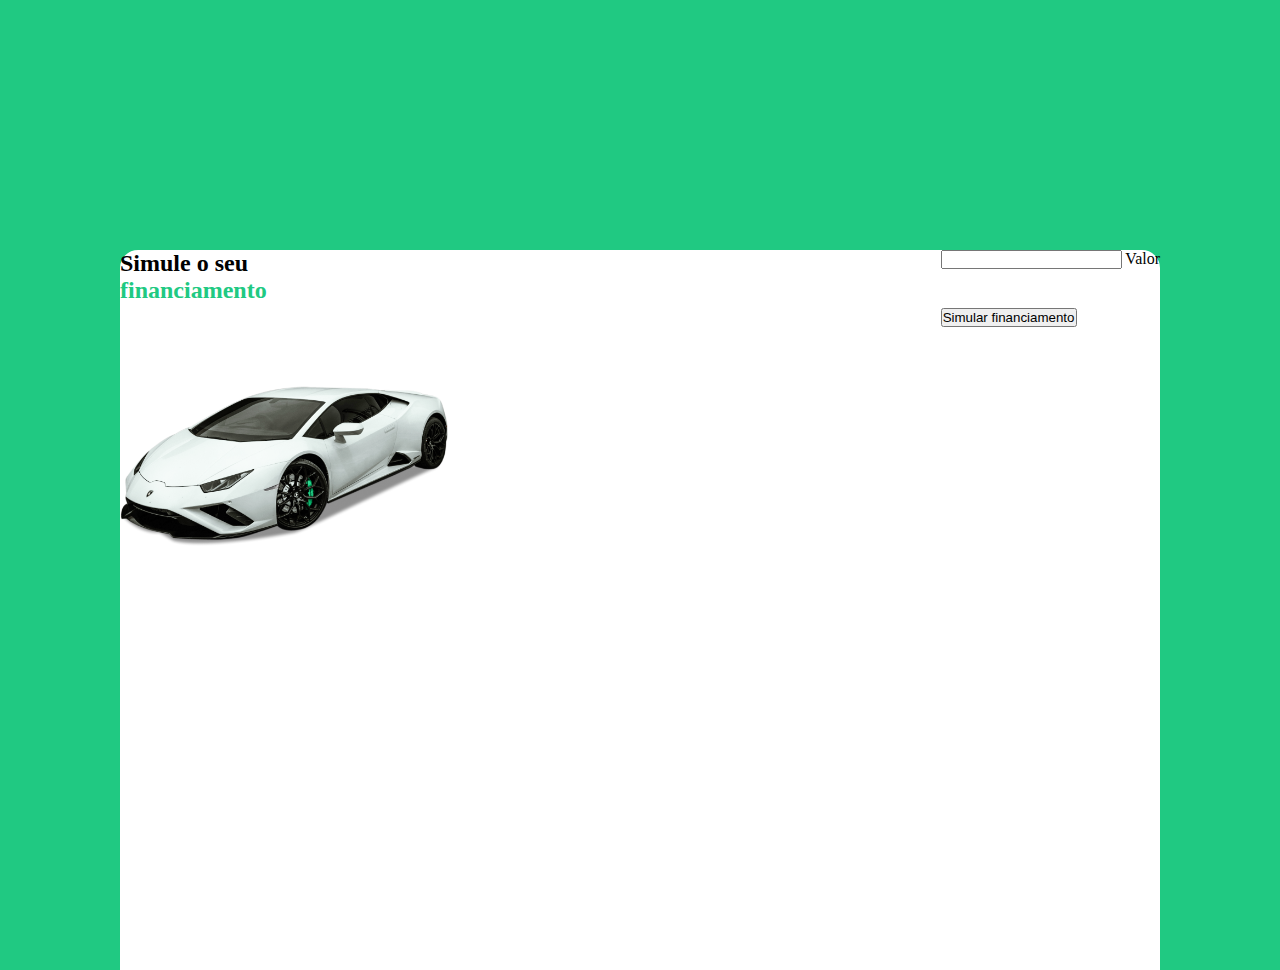
==== index.html @ 45dee1a0 "começando o trabalho 3 de web" ====
<!DOCTYPE html>
<html lang="pt-br">
<head>
    <meta charset="UTF-8">
    <meta name="viewport" content="width=device-width, initial-scale=1.0">
    <link rel="stylesheet" href="./CSS/styles.css">
    <title>Finance</title>
</head>
<body>
    <main class="principal">
        <header class="principal-cabecalho">
            <!-- <img class="principal-logo" src="./images/logo-white.svg" alt="aqui tem a logo finace com cor branca"> -->
        </header>
    </main>
    <div class="div-mae">
        <div class="div-carro">
            <h2>Simule o seu <br><a class="div-cor-verde">financiamento</a></h2>
            <title class="div-textinho">Escolha as melhores condições para o financiamento do seu veículo</title>
            <img class="carro" src="./images/carro.png" alt="aqui tem a imagem do carro">
        </div>
        <div class="div-inputs">
            <title class="div-textinho2">Preencha os campos e simule<br> o seu financiamento.</title>
            <input class="div-input1" type="number" name="" id="">




            <label for="">Valor</label>
            <optgroup label="">
                <option value="Em quantos meses?"></option>
            </optgroup>
            <button class="botao">Simular financiamento</button>
        </div>
    </div>
</body>
</html>
---- CSS/styles.css ----
*{
    margin: 0;
    padding: 0;
}


:root {
    
}

body{
    display: flex;
    width: 100vw;
    height: 100vh;
    background-color: #20C982;
}

.principal{
    background-color: #20C982;
}

.principal-cabecalho{
    
}


.div-mae{
    display: flex;
    height: 80vh;
    width: 100vw;
    
    margin-top: 250px;
    margin-left: 120px;
    margin-right: 120px;

    border-top-left-radius: 18px;
    border-top-right-radius: 18px;
    background-color: #fff;
}

.div-carro, .div-esquerda {
    flex: 1;
}

.div-carro{
   
}

.div-esquerda{
   
}

h2{

}

.div-cor-verde{
    color: #20C982;
}

.carro{
    max-width: 40%;
    margin-top: 10%;
}
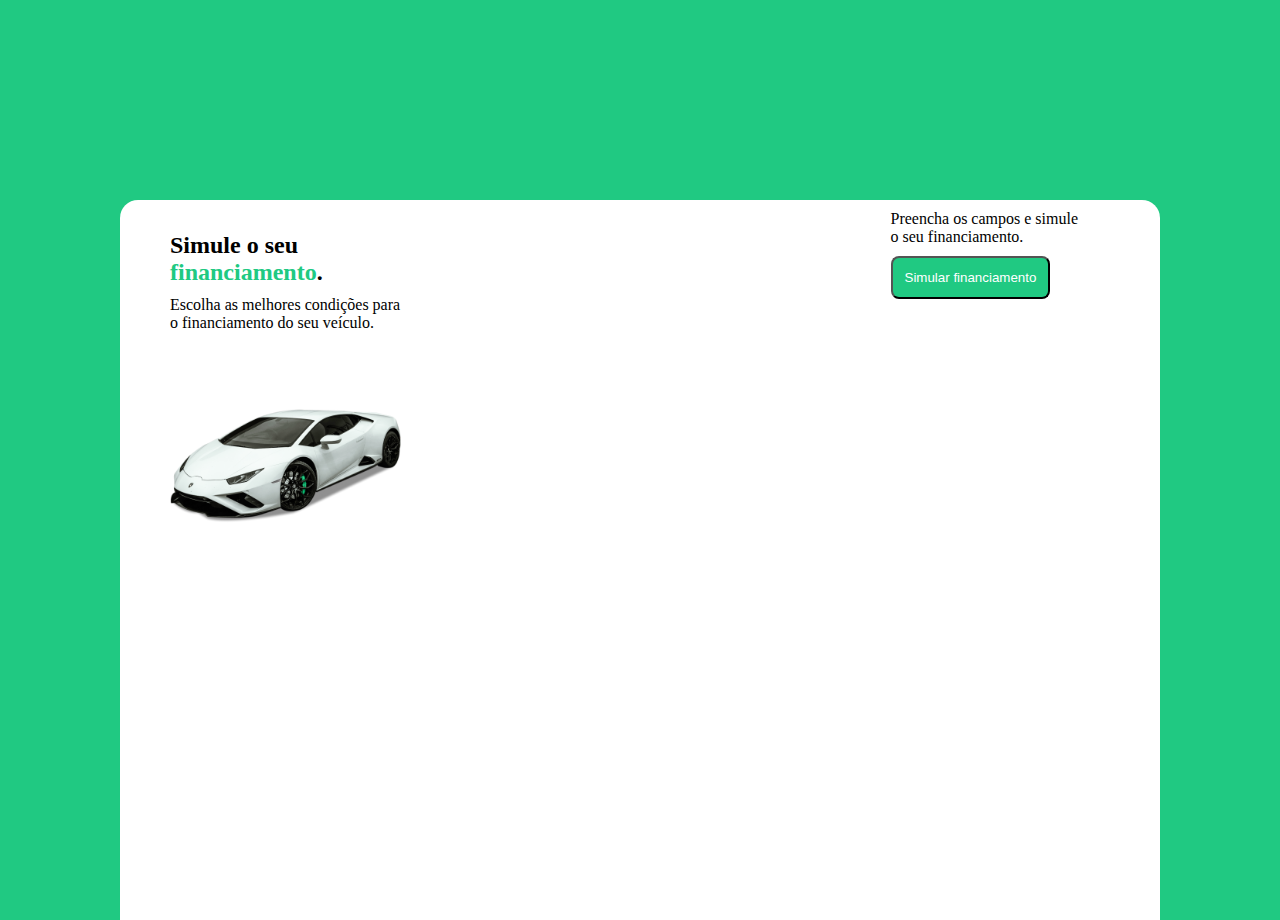
==== commit e0f902ed: "começando o trabalho 3 de web" ====
--- a/index.html
+++ b/index.html
@@ -14,21 +14,22 @@
     </main>
     <div class="div-mae">
         <div class="div-carro">
-            <h2>Simule o seu <br><a class="div-cor-verde">financiamento</a></h2>
-            <title class="div-textinho">Escolha as melhores condições para o financiamento do seu veículo</title>
+            <h2>Simule o seu <br><a class="div-cor-verde">financiamento</a>.</h2>
+            <p class="div-textinho">Escolha as melhores condições para<br> o financiamento do seu veículo.</p>
             <img class="carro" src="./images/carro.png" alt="aqui tem a imagem do carro">
         </div>
         <div class="div-inputs">
-            <title class="div-textinho2">Preencha os campos e simule<br> o seu financiamento.</title>
-            <input class="div-input1" type="number" name="" id="">
+            <p class="div-textinho2">Preencha os campos e simule<br> o seu financiamento.</p>
+            
+            
+
+
+
+            
 
 
 
 
-            <label for="">Valor</label>
-            <optgroup label="">
-                <option value="Em quantos meses?"></option>
-            </optgroup>
             <button class="botao">Simular financiamento</button>
         </div>
     </div>
--- a/CSS/styles.css
+++ b/CSS/styles.css
@@ -29,7 +29,7 @@
     height: 80vh;
     width: 100vw;
     
-    margin-top: 250px;
+    margin-top: 200px;
     margin-left: 120px;
     margin-right: 120px;
 
@@ -51,7 +51,18 @@
 }
 
 h2{
+    margin-left: 50px;
+    margin-top: 32px;
+}
 
+.div-textinho{
+    margin-left: 50px;
+    margin-top: 10px;
+}
+
+.div-textinho2{
+    margin-right: 82px;
+    margin-top: 10px;
 }
 
 .div-cor-verde{
@@ -59,6 +70,29 @@
 }
 
 .carro{
-    max-width: 40%;
+    max-width: 30%;
     margin-top: 10%;
+    margin-left: 50px;
+}
+
+
+
+
+
+
+
+
+
+
+
+
+
+
+
+.botao{
+    background-color: #20C982;
+    color: #fff;
+    padding: 12px;
+    border-radius: 8px;
+    margin-top: 10px;
 }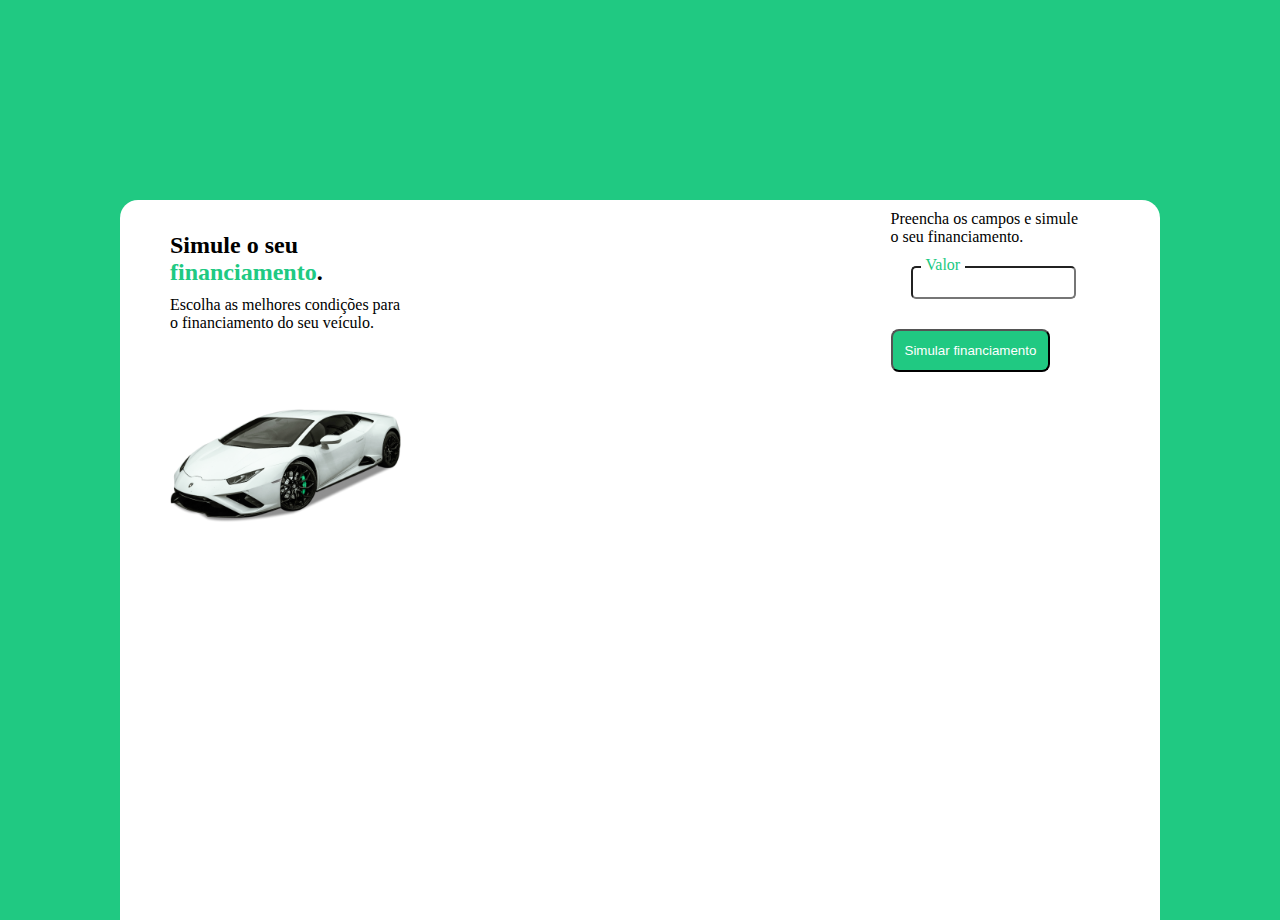
==== commit 04360560: "começando o trabalho 3 de web" ====
--- a/index.html
+++ b/index.html
@@ -20,16 +20,10 @@
         </div>
         <div class="div-inputs">
             <p class="div-textinho2">Preencha os campos e simule<br> o seu financiamento.</p>
-            
-            
-
-
-
-            
-
-
-
-
+            <div class="input-container">
+                <label for="meuInput">Valor</label>
+                <input type="text" id="meuInput">
+            </div>
             <button class="botao">Simular financiamento</button>
         </div>
     </div>
--- a/CSS/styles.css
+++ b/CSS/styles.css
@@ -65,6 +65,7 @@
     margin-top: 10px;
 }
 
+
 .div-cor-verde{
     color: #20C982;
 }
@@ -75,19 +76,29 @@
     margin-left: 50px;
 }
 
+.input-container {
+    position: relative;
+    width: 150px;
+    margin: 20px;
+}
 
+.input-container label {
+    position: absolute;
+    top: -10px; 
+    left: 10px;
+    font-size: 16px;
+    color: #20C982;
+    background-color: #fff; 
+    padding: 0 5px;
+}
 
-
-
-
-
-
-
-
-
-
-
-
+.input-container input {
+    width: 100%;
+    padding: 5.5px;
+    font-size: 16px;
+    background-clip: content-box; 
+    border-radius: 5px;
+}
 
 .botao{
     background-color: #20C982;
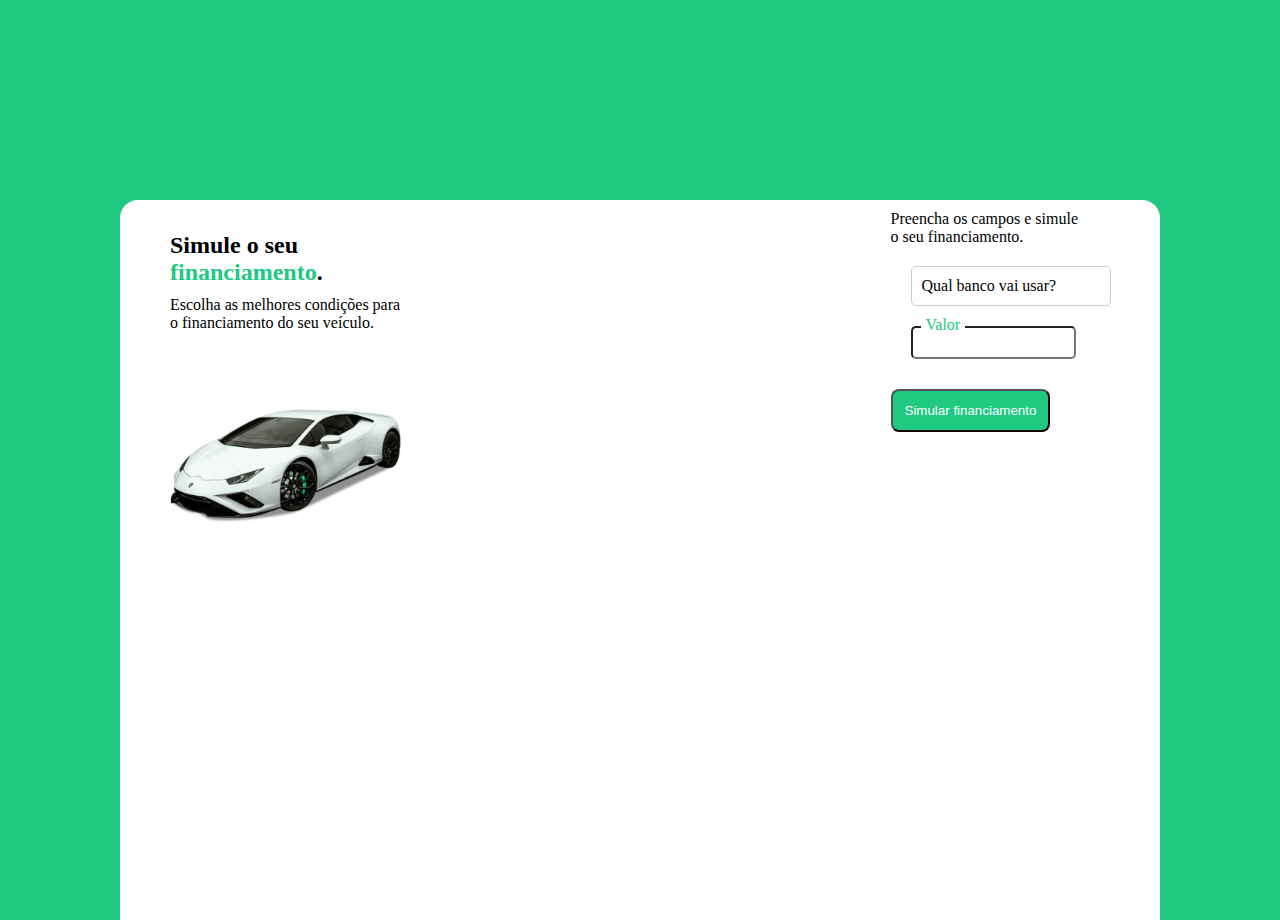
==== commit d90fe18a: "começando o trabalho 3 de web" ====
--- a/index.html
+++ b/index.html
@@ -13,6 +13,7 @@
         </header>
     </main>
     <div class="div-mae">
+        <!---->
         <div class="div-carro">
             <h2>Simule o seu <br><a class="div-cor-verde">financiamento</a>.</h2>
             <p class="div-textinho">Escolha as melhores condições para<br> o financiamento do seu veículo.</p>
@@ -20,12 +21,26 @@
         </div>
         <div class="div-inputs">
             <p class="div-textinho2">Preencha os campos e simule<br> o seu financiamento.</p>
+            <!---->
+            <div class="custom-select">
+                <div class="custom-select-label" onclick="toggleOptions()">Qual banco vai usar?</div>
+                <div class="custom-select-options" id="options">
+                    <div class="custom-select-option" onclick="selectBank('Banco A')">Banco A</div>
+                    <div class="custom-select-option" onclick="selectBank('Banco B')">Banco B</div>
+                    <div class="custom-select-option" onclick="selectBank('Banco C')">Banco C</div>
+                    <!-- Adicione mais opções conforme necessário -->
+                </div>
+            </div>
+            <!---->
             <div class="input-container">
                 <label for="meuInput">Valor</label>
                 <input type="text" id="meuInput">
             </div>
+            <!---->
             <button class="botao">Simular financiamento</button>
         </div>
     </div>
+
+    <script src="./JavaScript/main.js"></script>
 </body>
 </html>--- a/CSS/styles.css
+++ b/CSS/styles.css
@@ -2,28 +2,28 @@
     margin: 0;
     padding: 0;
 }
-
+/**/
 
 :root {
     
 }
-
+/**/
 body{
     display: flex;
     width: 100vw;
     height: 100vh;
     background-color: #20C982;
 }
-
+/**/
 .principal{
     background-color: #20C982;
 }
-
+/**/
 .principal-cabecalho{
     
 }
 
-
+/**/
 .div-mae{
     display: flex;
     height: 80vh;
@@ -37,45 +37,87 @@
     border-top-right-radius: 18px;
     background-color: #fff;
 }
-
+/**/
 .div-carro, .div-esquerda {
     flex: 1;
 }
-
+/**/
 .div-carro{
    
 }
-
+/**/
 .div-esquerda{
    
 }
-
+/**/
 h2{
     margin-left: 50px;
     margin-top: 32px;
 }
-
+/**/
 .div-textinho{
     margin-left: 50px;
     margin-top: 10px;
 }
-
+/**/
 .div-textinho2{
     margin-right: 82px;
     margin-top: 10px;
 }
 
-
+/**/
 .div-cor-verde{
     color: #20C982;
 }
-
+/**/
 .carro{
     max-width: 30%;
     margin-top: 10%;
     margin-left: 50px;
 }
 
+
+/**/
+
+.custom-select {
+    position: relative;
+    width: 200px;
+    margin: 20px;
+}
+
+.custom-select-label {
+    cursor: pointer;
+    background-color: #fff;
+    border: 1px solid #ccc;
+    padding: 10px;
+    font-size: 16px;
+    border-radius: 5px;
+}
+
+.custom-select-options {
+    display: none;
+    position: absolute;
+    top: 100%;
+    left: 0;
+    width: 100%;
+    background-color: #fff;
+    border: 1px solid #ccc;
+    border-top: none;
+    max-height: 200px;
+    overflow-y: auto;
+    z-index: 1; 
+}
+
+.custom-select-option {
+    padding: 10px;
+    cursor: pointer;
+}
+
+.custom-select-option:hover {
+    background-color: #f0f0f0;
+}
+
+/**/
 .input-container {
     position: relative;
     width: 150px;
@@ -99,7 +141,7 @@
     background-clip: content-box; 
     border-radius: 5px;
 }
-
+/**/
 .botao{
     background-color: #20C982;
     color: #fff;
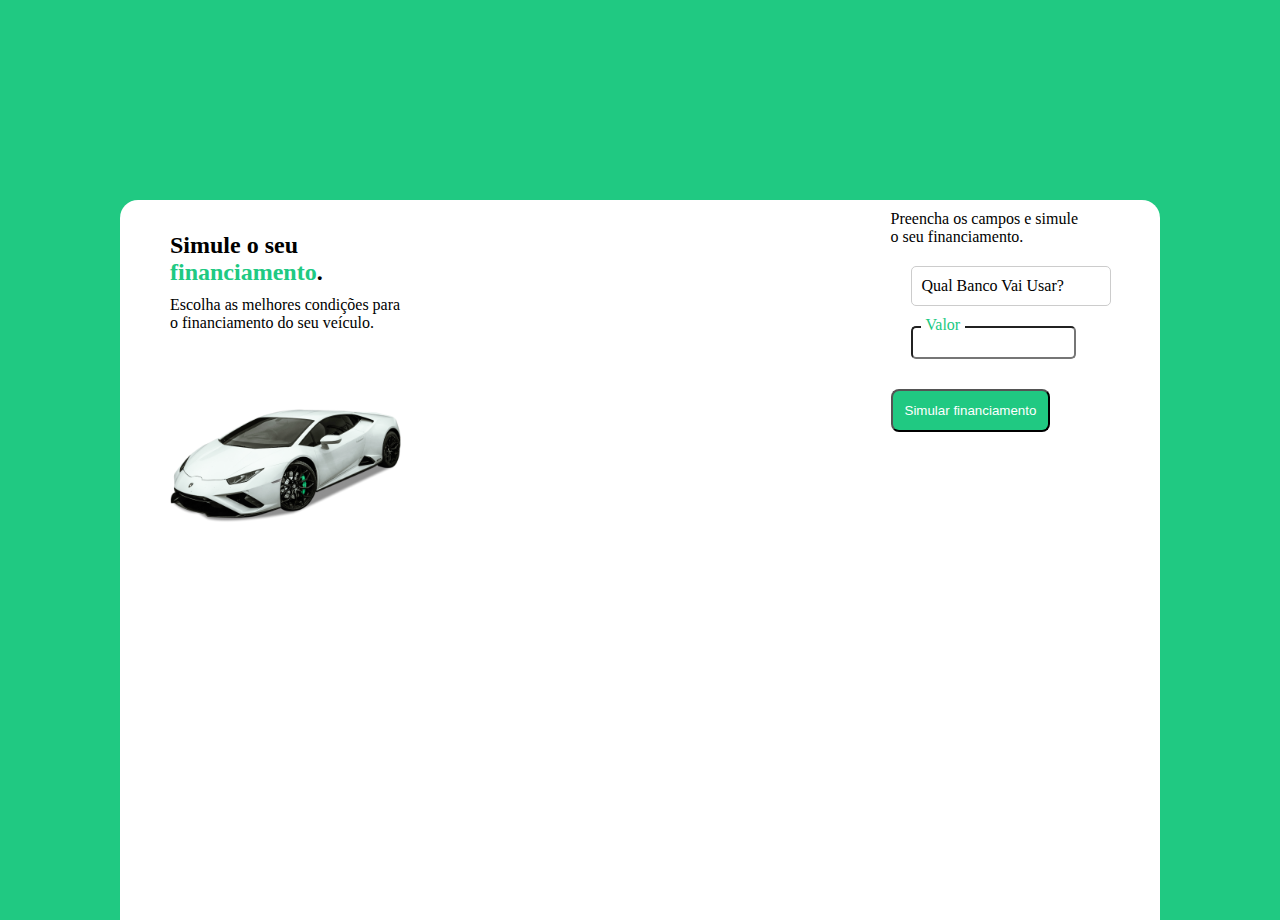
==== commit c9fee8a0: "começando o trabalho 3 de web" ====
--- a/index.html
+++ b/index.html
@@ -23,11 +23,11 @@
             <p class="div-textinho2">Preencha os campos e simule<br> o seu financiamento.</p>
             <!---->
             <div class="custom-select">
-                <div class="custom-select-label" onclick="toggleOptions()">Qual banco vai usar?</div>
+                <div class="custom-select-label" onclick="toggleOptions()">Qual Banco Vai Usar?</div>
                 <div class="custom-select-options" id="options">
-                    <div class="custom-select-option" onclick="selectBank('Banco A')">Banco A</div>
-                    <div class="custom-select-option" onclick="selectBank('Banco B')">Banco B</div>
-                    <div class="custom-select-option" onclick="selectBank('Banco C')">Banco C</div>
+                    <div class="custom-select-option" onclick="selectBank('Nubank')">Nubank</div>
+                    <div class="custom-select-option" onclick="selectBank('Inter')">Inter</div>
+                    <div class="custom-select-option" onclick="selectBank('Neon')">Neon</div>
                     <!-- Adicione mais opções conforme necessário -->
                 </div>
             </div>
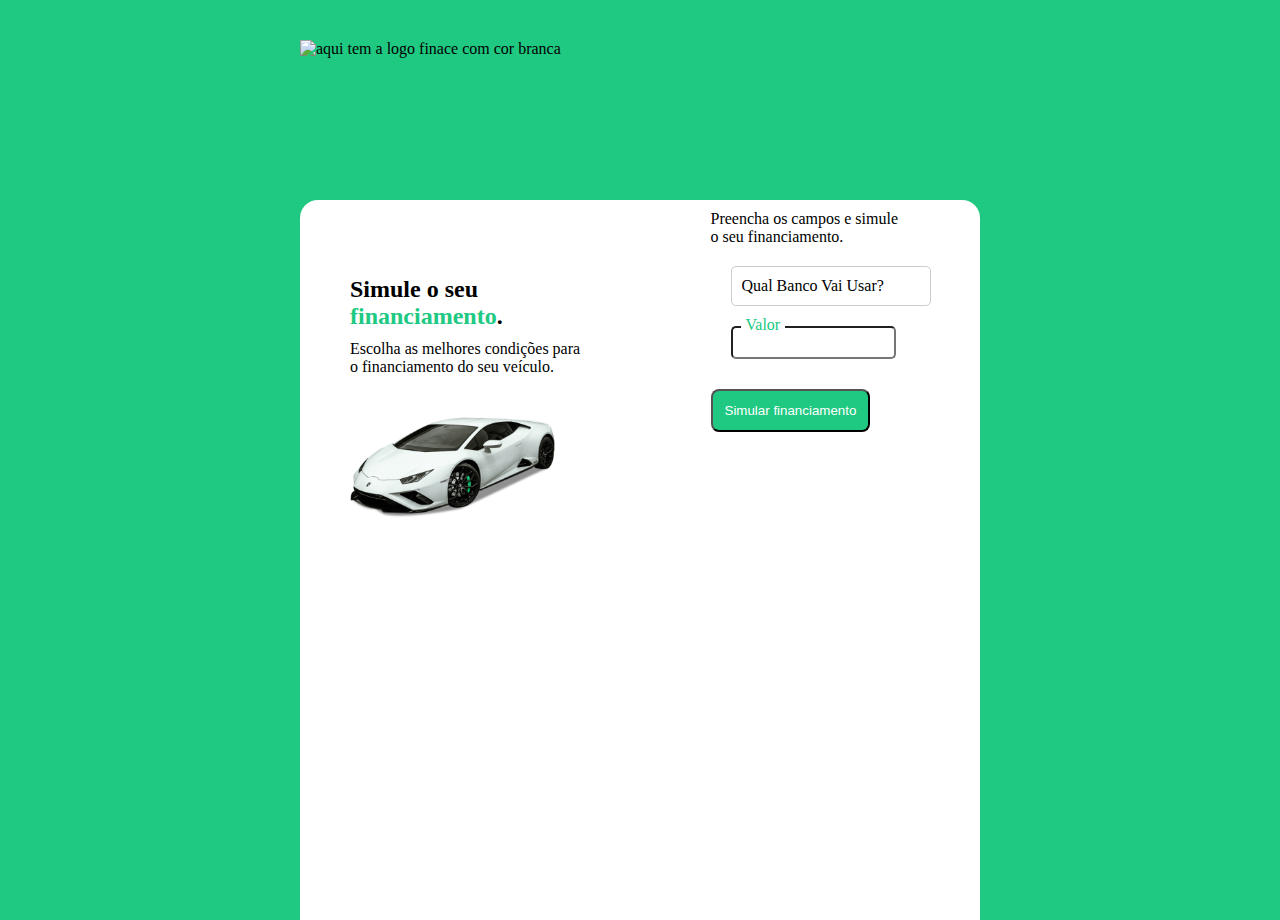
==== commit 93175f69: "começando o trabalho 3 de web" ====
--- a/index.html
+++ b/index.html
@@ -9,12 +9,13 @@
 <body>
     <main class="principal">
         <header class="principal-cabecalho">
-            <!-- <img class="principal-logo" src="./images/logo-white.svg" alt="aqui tem a logo finace com cor branca"> -->
+            <img class="logo-branca" src="./images/logo-branca.png" alt="aqui tem a logo finace com cor branca">
         </header>
     </main>
     <div class="div-mae">
         <!---->
         <div class="div-carro">
+            <img class="logo-verde" src="./images/logo-verde.png" alt="">
             <h2>Simule o seu <br><a class="div-cor-verde">financiamento</a>.</h2>
             <p class="div-textinho">Escolha as melhores condições para<br> o financiamento do seu veículo.</p>
             <img class="carro" src="./images/carro.png" alt="aqui tem a imagem do carro">
--- a/CSS/styles.css
+++ b/CSS/styles.css
@@ -10,8 +10,6 @@
 /**/
 body{
     display: flex;
-    width: 100vw;
-    height: 100vh;
     background-color: #20C982;
 }
 /**/
@@ -20,18 +18,35 @@
 }
 /**/
 .principal-cabecalho{
-    
+
+}
+/**/
+.logo-branca {
+    position: absolute;
+    top: 0;
+    left: 280px;
+    width: 300px;
+    margin-top: 40px;
+    margin-left: 20px;
+}
+
+.logo-verde{
+    top: 0;
+    left: 100px;
+    width: 120px;
+    margin-top: 40px;
+    margin-left: 40px;
 }
 
 /**/
 .div-mae{
     display: flex;
     height: 80vh;
-    width: 100vw;
+    width: 80vw;
     
     margin-top: 200px;
-    margin-left: 120px;
-    margin-right: 120px;
+    margin-left: 300px;
+    margin-right: 300px;
 
     border-top-left-radius: 18px;
     border-top-right-radius: 18px;
@@ -71,7 +86,7 @@
 }
 /**/
 .carro{
-    max-width: 30%;
+    width: 50%;
     margin-top: 10%;
     margin-left: 50px;
 }
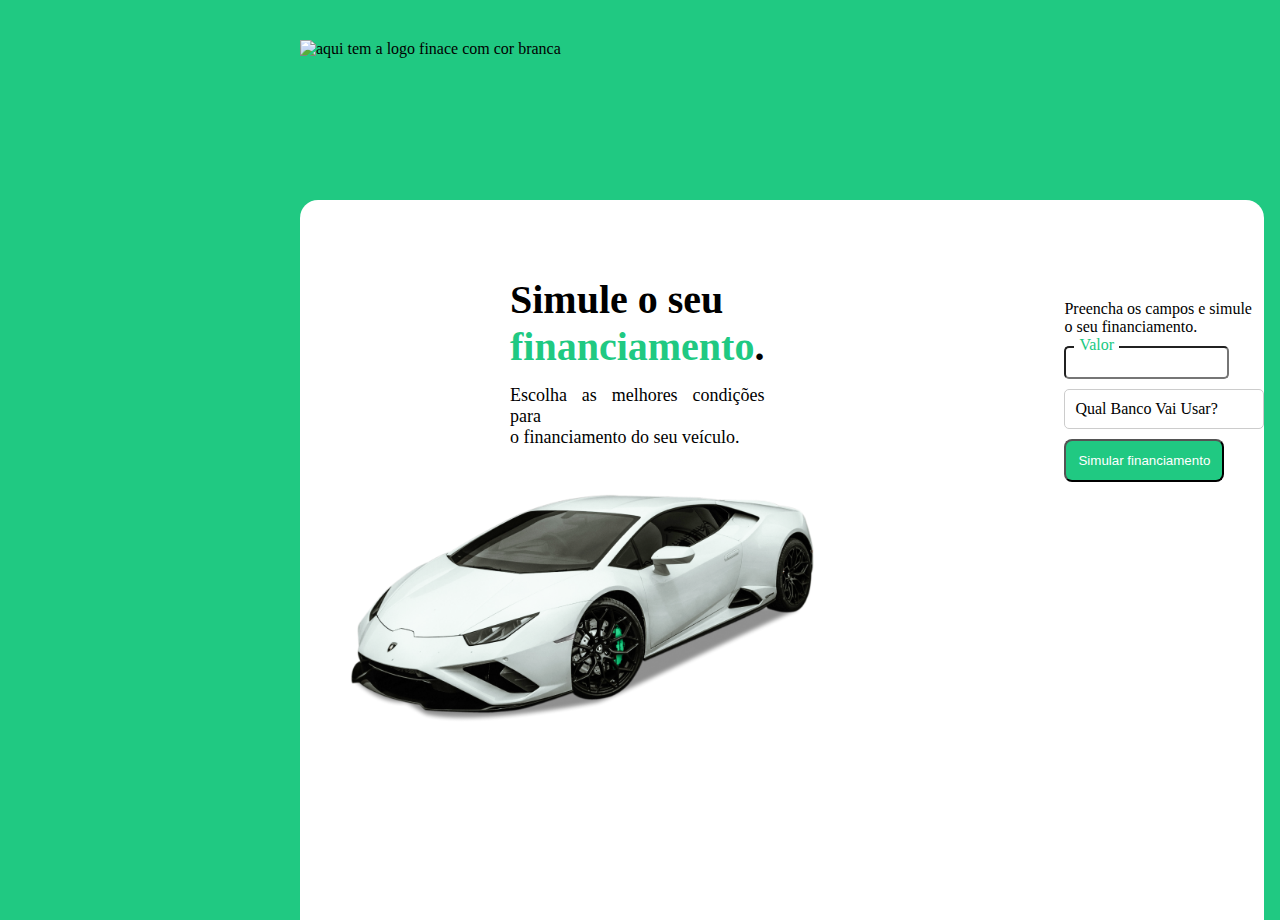
==== commit 224368e4: "dor na costa" ====
--- a/index.html
+++ b/index.html
@@ -23,6 +23,11 @@
         <div class="div-inputs">
             <p class="div-textinho2">Preencha os campos e simule<br> o seu financiamento.</p>
             <!---->
+            <div class="input-container">
+                <label for="meuInput">Valor</label>
+                <input type="text" id="meuInput">
+            </div>
+            <!---->
             <div class="custom-select">
                 <div class="custom-select-label" onclick="toggleOptions()">Qual Banco Vai Usar?</div>
                 <div class="custom-select-options" id="options">
@@ -33,11 +38,6 @@
                 </div>
             </div>
             <!---->
-            <div class="input-container">
-                <label for="meuInput">Valor</label>
-                <input type="text" id="meuInput">
-            </div>
-            <!---->
             <button class="botao">Simular financiamento</button>
         </div>
     </div>
--- a/CSS/styles.css
+++ b/CSS/styles.css
@@ -30,19 +30,12 @@
     margin-left: 20px;
 }
 
-.logo-verde{
-    top: 0;
-    left: 100px;
-    width: 120px;
-    margin-top: 40px;
-    margin-left: 40px;
-}
 
 /**/
 .div-mae{
     display: flex;
     height: 80vh;
-    width: 80vw;
+    width: 100vw;
     
     margin-top: 200px;
     margin-left: 300px;
@@ -51,33 +44,47 @@
     border-top-left-radius: 18px;
     border-top-right-radius: 18px;
     background-color: #fff;
+
+}
+
+/**/
+.div-carro,
+.div-inputs {
+    flex: 1;
+    padding: 0; 
+}
+.div-inputs{
+    
 }
 /**/
-.div-carro, .div-esquerda {
-    flex: 1;
+
+.logo-verde{
+    top: 0;
+    left: 100px;
+    width: 100px;
+    margin-top: 40px;
+    margin-left: 210px;
 }
-/**/
-.div-carro{
-   
-}
-/**/
-.div-esquerda{
-   
-}
+
 /**/
 h2{
-    margin-left: 50px;
+    margin-left: 210px;
     margin-top: 32px;
+    font-size: 40px;
+    text-align: justify;
 }
 /**/
 .div-textinho{
-    margin-left: 50px;
-    margin-top: 10px;
+    margin-left: 210px;
+    margin-top: 15px;
+    font-size: 18px;
+    text-align: justify;
 }
 /**/
 .div-textinho2{
-    margin-right: 82px;
-    margin-top: 10px;
+    /* margin-right: 82px; */
+    margin-left: 300px;
+    margin-top: 100px;
 }
 
 /**/
@@ -86,7 +93,7 @@
 }
 /**/
 .carro{
-    width: 50%;
+    width: 100%;
     margin-top: 10%;
     margin-left: 50px;
 }
@@ -97,7 +104,8 @@
 .custom-select {
     position: relative;
     width: 200px;
-    margin: 20px;
+    margin-left: 300px;
+    margin-top: 10px;
 }
 
 .custom-select-label {
@@ -107,6 +115,7 @@
     padding: 10px;
     font-size: 16px;
     border-radius: 5px;
+    
 }
 
 .custom-select-options {
@@ -121,22 +130,26 @@
     max-height: 200px;
     overflow-y: auto;
     z-index: 1; 
+    
 }
 
 .custom-select-option {
     padding: 10px;
     cursor: pointer;
+    
 }
 
 .custom-select-option:hover {
     background-color: #f0f0f0;
+    
 }
 
 /**/
 .input-container {
     position: relative;
     width: 150px;
-    margin: 20px;
+    margin-left: 300px;
+    margin-top: 10px;
 }
 
 .input-container label {
@@ -162,5 +175,6 @@
     color: #fff;
     padding: 12px;
     border-radius: 8px;
+    margin-left: 300px;
     margin-top: 10px;
 }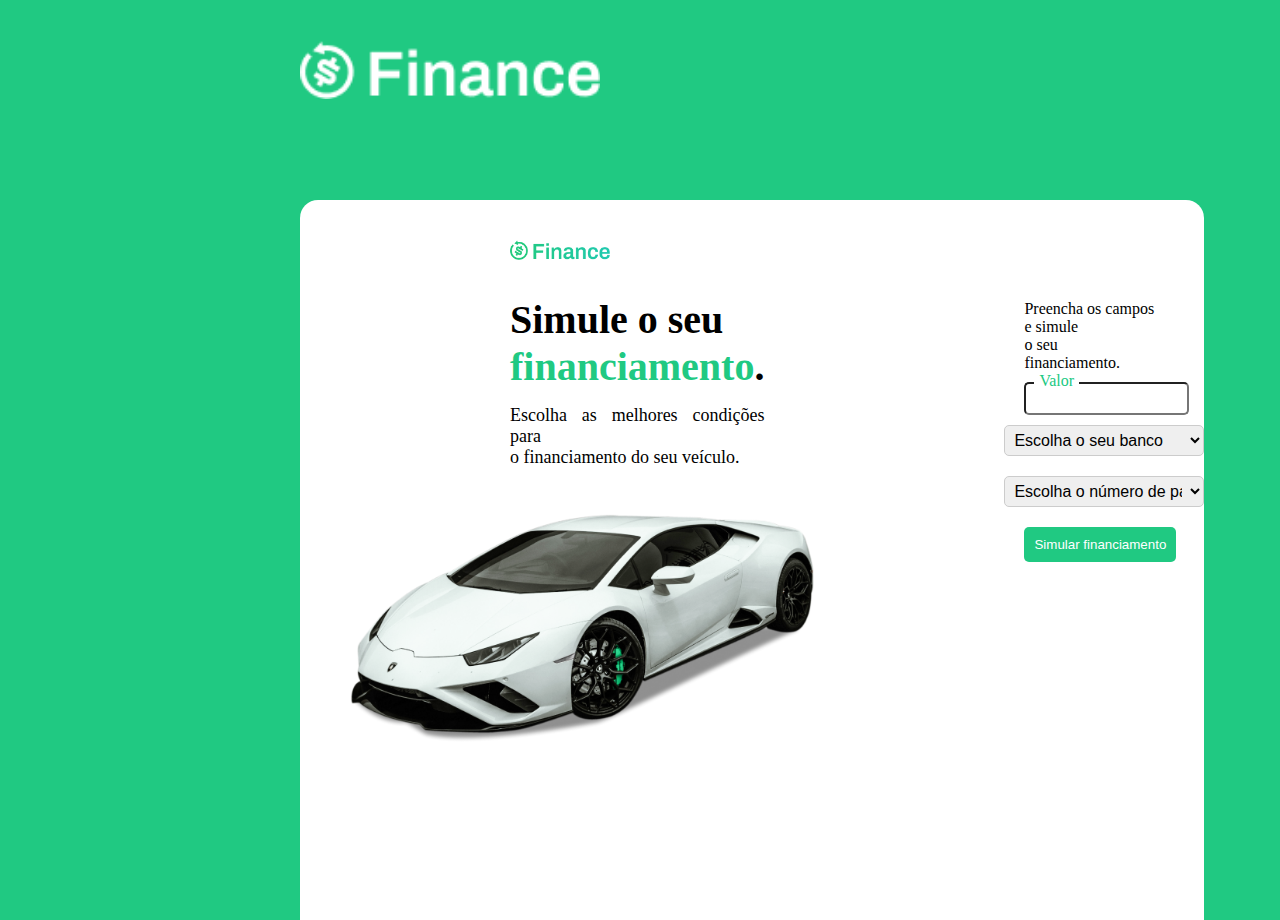
==== commit 2e3c2214: "mais tarde faço para outras tela e ajeito o texto" ====
--- a/index.html
+++ b/index.html
@@ -4,6 +4,7 @@
     <meta charset="UTF-8">
     <meta name="viewport" content="width=device-width, initial-scale=1.0">
     <link rel="stylesheet" href="./CSS/styles.css">
+    <link rel="stylesheet" href="./CSS/banco-parcela.css">
     <title>Finance</title>
 </head>
 <body>
@@ -23,20 +24,28 @@
         <div class="div-inputs">
             <p class="div-textinho2">Preencha os campos e simule<br> o seu financiamento.</p>
             <!---->
-            <div class="input-container">
+            <div class="valor">
                 <label for="meuInput">Valor</label>
                 <input type="text" id="meuInput">
             </div>
             <!---->
-            <div class="custom-select">
-                <div class="custom-select-label" onclick="toggleOptions()">Qual Banco Vai Usar?</div>
-                <div class="custom-select-options" id="options">
-                    <div class="custom-select-option" onclick="selectBank('Nubank')">Nubank</div>
-                    <div class="custom-select-option" onclick="selectBank('Inter')">Inter</div>
-                    <div class="custom-select-option" onclick="selectBank('Neon')">Neon</div>
-                    <!-- Adicione mais opções conforme necessário -->
-                </div>
+            <div class="select-container">
+                <select id="bancos" onchange="selectBank()">
+                    <option value="" disabled selected>Escolha o seu banco</option>
+                    <option value="Nubank">Nubank</option>
+                    <option value="Inter">Inter</option>
+                    <option value="Neon">Neon</option>
+                </select>
             </div>
+            <div class="select-container">
+                <select id="parcelas" onchange="selectParcelas()">
+                    <option value="" disabled selected>Escolha o número de parcelas</option>
+                    <option value="1">1x</option>
+                    <option value="2">2x</option>
+                    <option value="3">3x</option>
+                </select>
+            </div>
+            
             <!---->
             <button class="botao">Simular financiamento</button>
         </div>
--- a/CSS/styles.css
+++ b/CSS/styles.css
@@ -5,16 +5,17 @@
 /**/
 
 :root {
-    
+    --color-one: #20C982;
+    --color-two: #fff;
 }
 /**/
 body{
     display: flex;
-    background-color: #20C982;
+    background-color: var(--color-one);
 }
 /**/
 .principal{
-    background-color: #20C982;
+    background-color: var(--color-one);
 }
 /**/
 .principal-cabecalho{
@@ -43,7 +44,7 @@
 
     border-top-left-radius: 18px;
     border-top-right-radius: 18px;
-    background-color: #fff;
+    background-color: var(--color-two);
 
 }
 
@@ -83,13 +84,14 @@
 /**/
 .div-textinho2{
     /* margin-right: 82px; */
-    margin-left: 300px;
+    margin-left: 260px;
+    margin-right: 50px;
     margin-top: 100px;
 }
 
 /**/
 .div-cor-verde{
-    color: #20C982;
+    color: var(--color-one);
 }
 /**/
 .carro{
@@ -97,84 +99,3 @@
     margin-top: 10%;
     margin-left: 50px;
 }
-
-
-/**/
-
-.custom-select {
-    position: relative;
-    width: 200px;
-    margin-left: 300px;
-    margin-top: 10px;
-}
-
-.custom-select-label {
-    cursor: pointer;
-    background-color: #fff;
-    border: 1px solid #ccc;
-    padding: 10px;
-    font-size: 16px;
-    border-radius: 5px;
-    
-}
-
-.custom-select-options {
-    display: none;
-    position: absolute;
-    top: 100%;
-    left: 0;
-    width: 100%;
-    background-color: #fff;
-    border: 1px solid #ccc;
-    border-top: none;
-    max-height: 200px;
-    overflow-y: auto;
-    z-index: 1; 
-    
-}
-
-.custom-select-option {
-    padding: 10px;
-    cursor: pointer;
-    
-}
-
-.custom-select-option:hover {
-    background-color: #f0f0f0;
-    
-}
-
-/**/
-.input-container {
-    position: relative;
-    width: 150px;
-    margin-left: 300px;
-    margin-top: 10px;
-}
-
-.input-container label {
-    position: absolute;
-    top: -10px; 
-    left: 10px;
-    font-size: 16px;
-    color: #20C982;
-    background-color: #fff; 
-    padding: 0 5px;
-}
-
-.input-container input {
-    width: 100%;
-    padding: 5.5px;
-    font-size: 16px;
-    background-clip: content-box; 
-    border-radius: 5px;
-}
-/**/
-.botao{
-    background-color: #20C982;
-    color: #fff;
-    padding: 12px;
-    border-radius: 8px;
-    margin-left: 300px;
-    margin-top: 10px;
-}--- a/CSS/banco-parcela.css
+++ b/CSS/banco-parcela.css
@@ -0,0 +1,82 @@
+*{
+    margin: 0;
+    padding: 0;
+}
+/**/
+
+:root {
+    --color-one: #20C982;
+    --color-two: #fff;
+    --color-three: #ccc;
+}
+
+
+.valor {
+    position: relative;
+    width: 150px;
+    margin-left: 260px;
+    margin-right: 10px;
+    margin-top: 10px;
+}
+
+.valor label {
+    position: absolute;
+    top: -10px; 
+    left: 10px;
+    font-size: 16px;
+    color: var(--color-one);
+    background-color: var(--color-two); 
+    padding: 0 5px;
+}
+
+.valor input {
+    width: 100%;
+    padding: 5.5px;
+    font-size: 16px;
+    background-clip: content-box; 
+    border-radius: 5px;
+}
+
+
+/*---------------------------------------*/
+
+.input-container {
+    margin: 20px;
+}
+
+.select-container {
+    margin-top: 10px;
+    margin-left: 240px;
+}
+
+.select-container label {
+    display: block;
+    font-weight: bold;
+    margin-bottom: 5px;
+}
+
+.select-container select {
+    width: 200px;
+    padding: 5px;
+    border: 1px solid var(--color-three);
+    border-radius: 5px;
+    font-size: 16px;
+    margin-bottom: 10px;
+}
+
+
+
+/*----------------------------------------*/
+
+
+.botao {
+    margin-top: 10px;
+    margin-left: 260px;
+    padding: 10px;
+    background-color: var(--color-one);
+    color: var(--color-two);
+    border: none;
+    border-radius: 5px;
+    cursor: pointer;
+}
+
